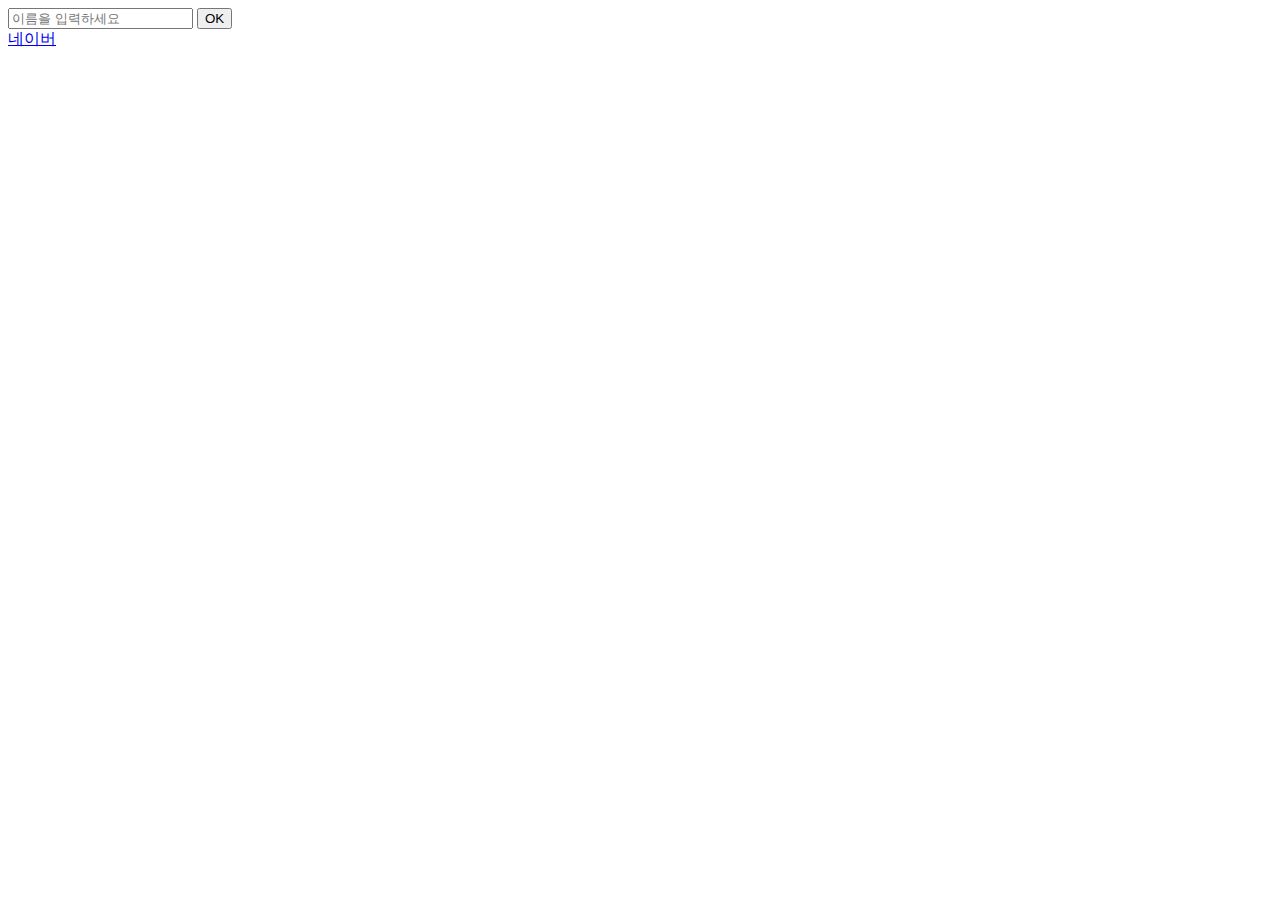
==== index.html @ 043b3f65 "Make a login menu with username & localStorage" ====
<!DOCTYPE html>
<html lang="en">
<head>
    <meta charset="UTF-8">
    <meta name="viewport" content="width=device-width, initial-scale=1.0">
    <link rel="stylesheet" href="style/style.css" />
    <title>MyPage</title>
</head>
<body>
    <form id="login-form" class="hidden">
        <input required maxlength="15" type="text" id="name" placeholder="이름을 입력하세요" />
        <button>OK</button>
    </form>

    <form id="hello-user" class="hidden">
        <h1></h1>
        <button>EXIT</button>
    </form>
    
    <a href="https://www.naver.com">네이버</a>
</body>
<script src="js/login_out.js"></script>
<script src="js/clock.js"></script>
</html>
---- style/style.css ----
.hidden {
    display: none;
}
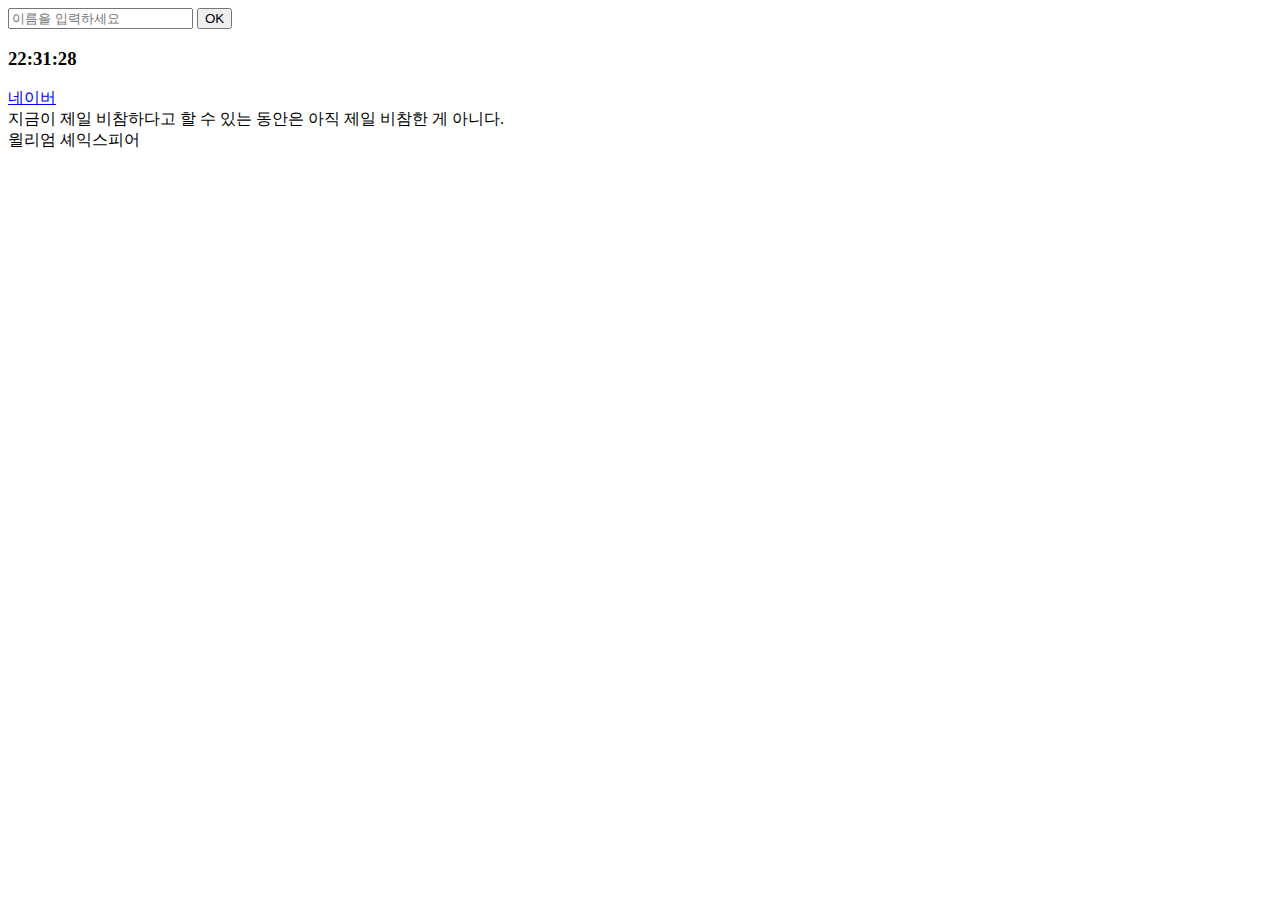
==== commit f123a61e: "quote update" ====
--- a/index.html
+++ b/index.html
@@ -6,6 +6,7 @@
     <link rel="stylesheet" href="style/style.css" />
     <title>MyPage</title>
 </head>
+
 <body>
     <form id="login-form" class="hidden">
         <input required maxlength="15" type="text" id="name" placeholder="이름을 입력하세요" />
@@ -17,8 +18,19 @@
         <button>EXIT</button>
     </form>
     
+    <div id="clock">
+        <h3>hh:mm:ss</h3>
+    </div>
     <a href="https://www.naver.com">네이버</a>
+
+    <div id="quote">
+        <span>quote</span>
+        <br />
+        <span>author</span>
+    </div>
 </body>
+
 <script src="js/login_out.js"></script>
 <script src="js/clock.js"></script>
+<script src="js/quotes.js"></script>
 </html>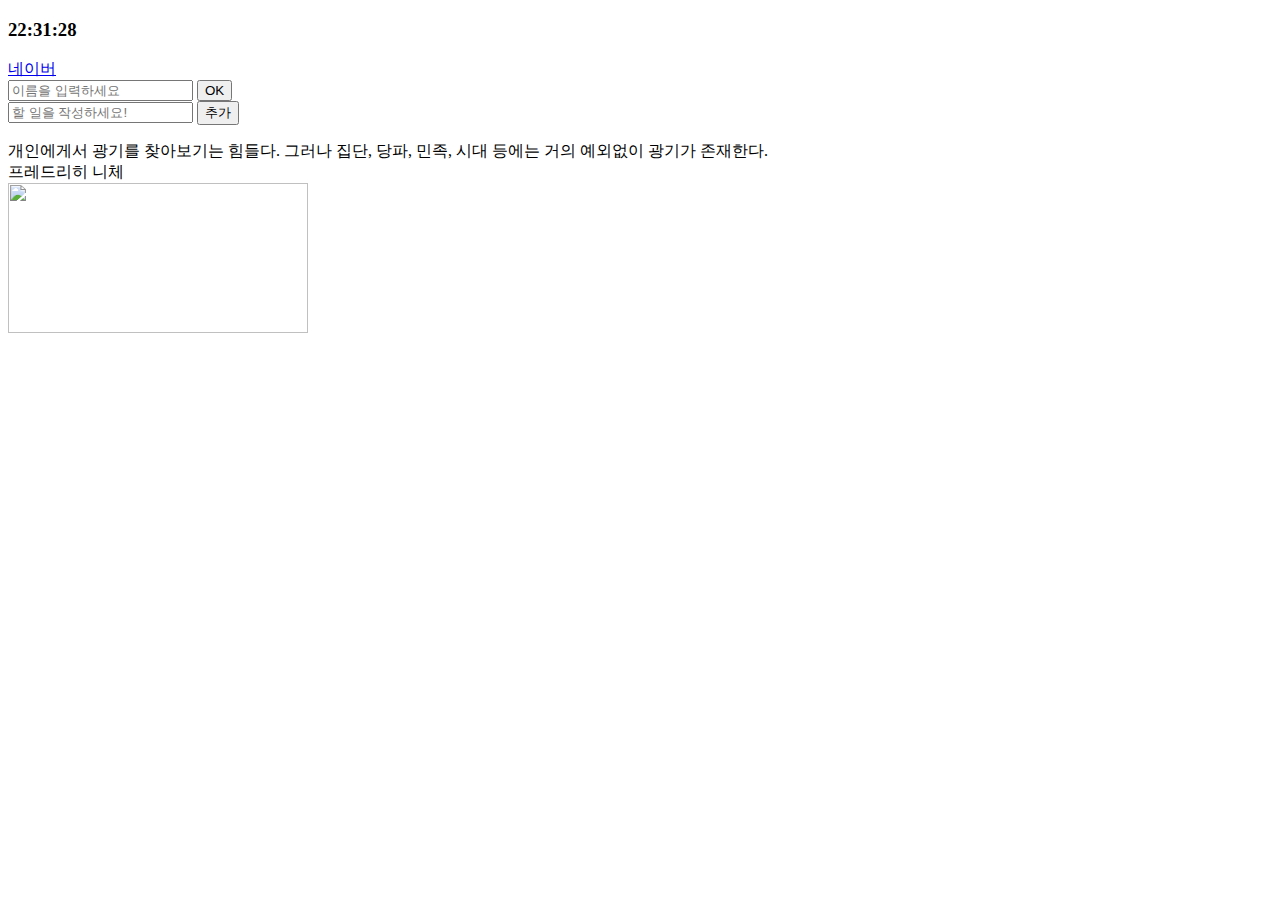
==== commit 1b562eb1: "background update" ====
--- a/index.html
+++ b/index.html
@@ -8,6 +8,12 @@
 </head>
 
 <body>
+    <div id="clock">
+        <h3>hh:mm:ss</h3>
+    </div>
+
+    <a href="https://www.naver.com">네이버</a>
+
     <form id="login-form" class="hidden">
         <input required maxlength="15" type="text" id="name" placeholder="이름을 입력하세요" />
         <button>OK</button>
@@ -18,19 +24,23 @@
         <button>EXIT</button>
     </form>
     
-    <div id="clock">
-        <h3>hh:mm:ss</h3>
-    </div>
-    <a href="https://www.naver.com">네이버</a>
+    <form id="todo-form">
+        <input required type="text" placeholder="할 일을 작성하세요!" />
+        <button>추가</button>
+    </form>
+    <ul id="todo-list"></ul>
 
     <div id="quote">
         <span>quote</span>
         <br />
         <span>author</span>
     </div>
+
+    <div id="background"></div>
 </body>
 
 <script src="js/login_out.js"></script>
 <script src="js/clock.js"></script>
 <script src="js/quotes.js"></script>
+<script src="js/background.js"></script>
 </html>--- a/style/style.css
+++ b/style/style.css
@@ -1,3 +1,8 @@
 .hidden {
     display: none;
+}
+
+#background img {
+    width: 300px;
+    height: 150px;
 }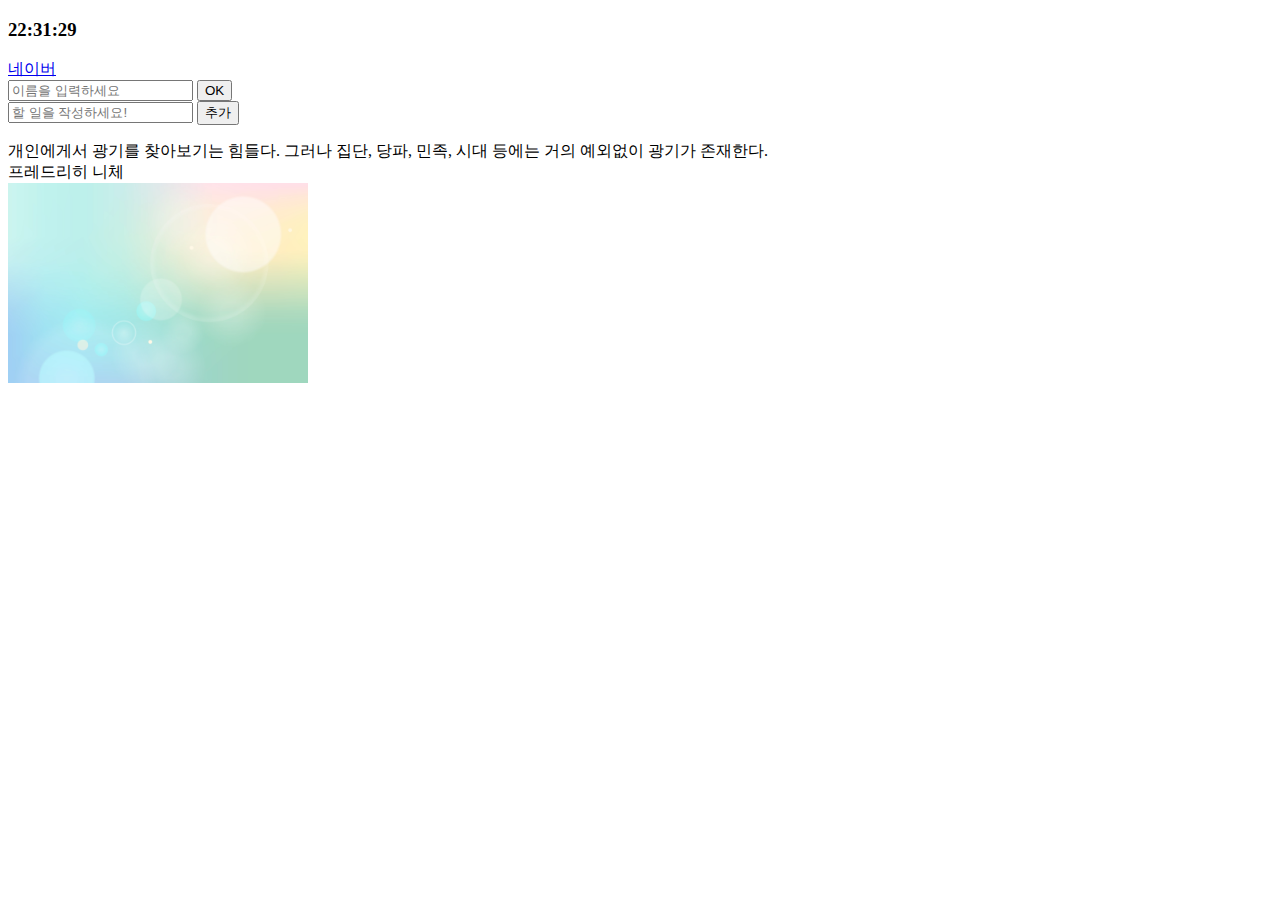
==== commit 37b50227: "to-dos add & delete with localStorage" ====
--- a/index.html
+++ b/index.html
@@ -43,4 +43,5 @@
 <script src="js/clock.js"></script>
 <script src="js/quotes.js"></script>
 <script src="js/background.js"></script>
+<script src="js/todo.js"></script>
 </html>--- a/style/style.css
+++ b/style/style.css
@@ -4,5 +4,5 @@
 
 #background img {
     width: 300px;
-    height: 150px;
+    height: 200px;
 }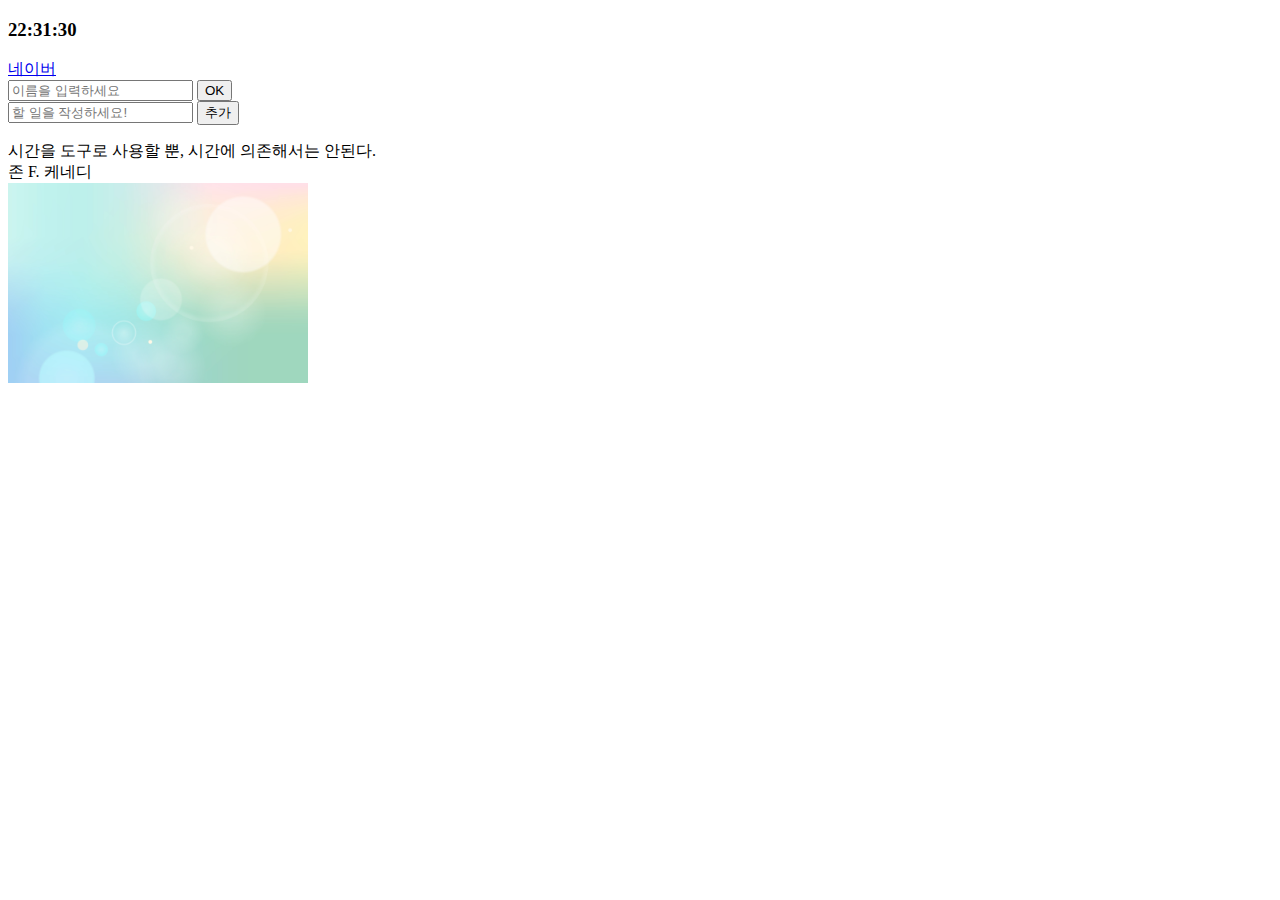
==== commit 219afdf0: "weather api update" ====
--- a/index.html
+++ b/index.html
@@ -35,6 +35,11 @@
         <br />
         <span>author</span>
     </div>
+    <div id ="weather">
+        <span></span>
+        <span></span>
+        <span></span>
+    </div>
 
     <div id="background"></div>
 </body>
@@ -44,4 +49,5 @@
 <script src="js/quotes.js"></script>
 <script src="js/background.js"></script>
 <script src="js/todo.js"></script>
-</html>+<script src="js/weather.js"></script>
+</html>
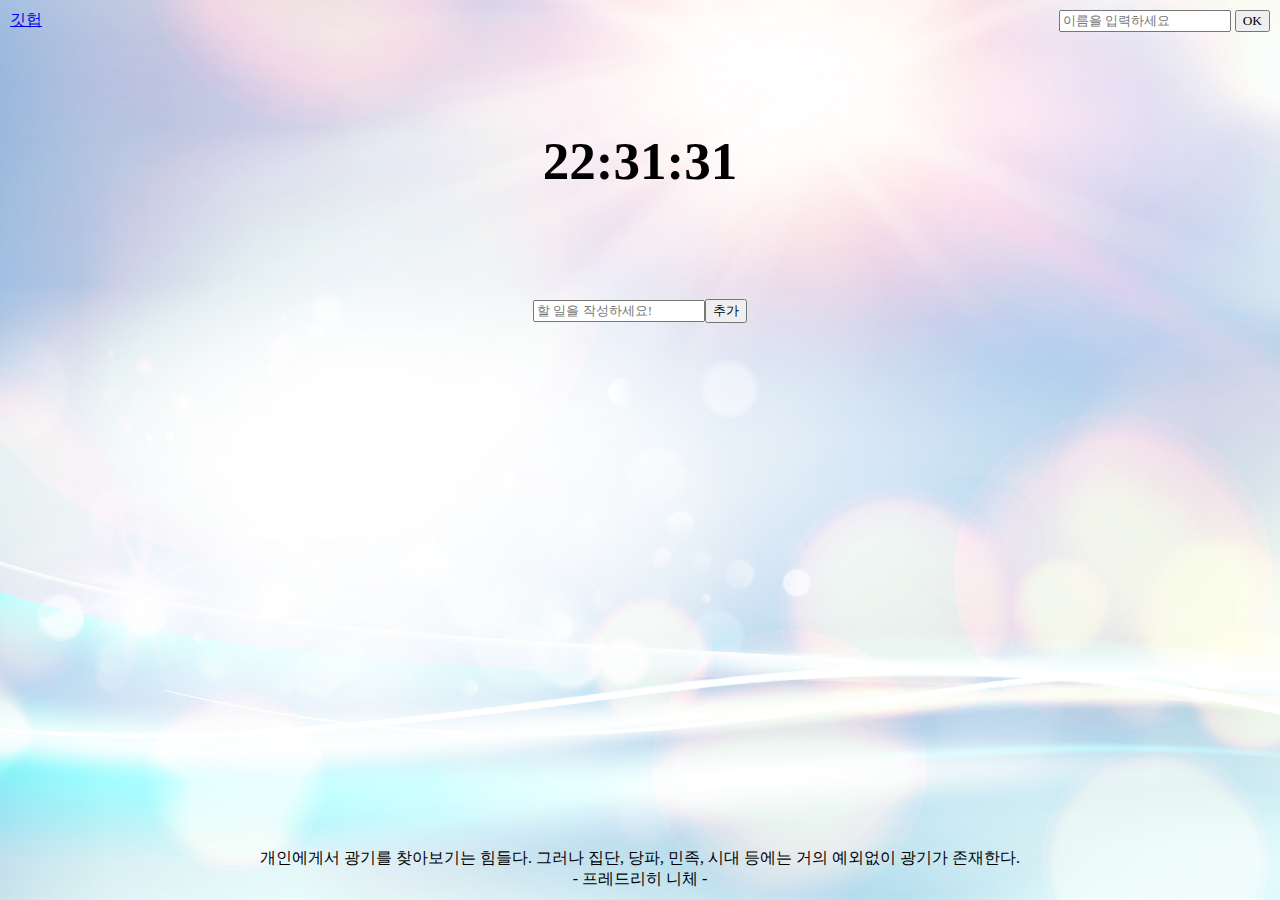
==== commit dffc3ceb: "약간의 css" ====
--- a/index.html
+++ b/index.html
@@ -8,46 +8,56 @@
 </head>
 
 <body>
-    <div id="clock">
-        <h3>hh:mm:ss</h3>
+    <div id="wrapper">
+        <header>
+            <div>
+                <a href="https://github.com/05Ri/Vanila_JS">깃헙</a>
+            </div>
+
+            <div>
+                <form id="login-form" class="hidden">
+                    <input required maxlength="15" type="text" id="name" placeholder="이름을 입력하세요" />
+                    <button>OK</button>
+                </form>
+                <form id="hello-user" class="hidden">
+                    <h4 style="display:inline"></h4>
+                    <button>EXIT</button>
+                </form>
+            </div>
+        </header>
+
+        <main>
+            <div id="clock">
+                <h5>hh:mm:ss</h5>
+            </div>
+
+            <div id ="weather">
+                <span></span>
+                <span></span>
+                <span></span>
+            </div>
+
+            <form id="todo-form">
+                <input required type="text" placeholder="할 일을 작성하세요!" />
+                <button>추가</button>
+            </form>
+            <ul id="todo-list"></ul>
+        </main>
     </div>
 
-    <a href="https://www.naver.com">네이버</a>
-
-    <form id="login-form" class="hidden">
-        <input required maxlength="15" type="text" id="name" placeholder="이름을 입력하세요" />
-        <button>OK</button>
-    </form>
-
-    <form id="hello-user" class="hidden">
-        <h1></h1>
-        <button>EXIT</button>
-    </form>
-    
-    <form id="todo-form">
-        <input required type="text" placeholder="할 일을 작성하세요!" />
-        <button>추가</button>
-    </form>
-    <ul id="todo-list"></ul>
-
-    <div id="quote">
-        <span>quote</span>
-        <br />
-        <span>author</span>
-    </div>
-    <div id ="weather">
-        <span></span>
-        <span></span>
-        <span></span>
-    </div>
-
-    <div id="background"></div>
+    <footer>
+        <div id="quote">
+            <span>quote</span>
+            <br />
+            <span>author</span>
+        </div>
+    </footer>
 </body>
 
+<script src="js/background.js"></script>
 <script src="js/login_out.js"></script>
 <script src="js/clock.js"></script>
 <script src="js/quotes.js"></script>
-<script src="js/background.js"></script>
 <script src="js/todo.js"></script>
 <script src="js/weather.js"></script>
 </html>
--- a/style/style.css
+++ b/style/style.css
@@ -1,8 +1,66 @@
+* {
+    font-family: "Calibri Light";
+}
+
 .hidden {
     display: none;
 }
 
-#background img {
-    width: 300px;
-    height: 200px;
-}+header {
+    display: flex;
+    justify-content: space-between;
+    margin: 10px;
+}
+
+body {
+    background-size: cover;
+    background-repeat: no-repeat;
+    background-position: center;
+    background-attachment: fixed;
+    margin: 0;
+    display: flex;
+    flex-direction: column;
+    min-height: 100vh;
+}
+
+
+#clock {
+    display: flex;
+    align-items: center;
+    justify-content: center;
+    font-size: 5vw;
+}
+
+#weather {
+    display: flex;
+    align-items: center;
+    justify-content: center;
+}
+
+#weather span {
+    padding: 10px;
+    font-size: 2vw;
+}
+
+#todo-form {
+    display: flex;
+    align-items: center;
+    justify-content: center;
+    font-size: 1vw;
+}
+
+#todo-list li {
+    display: flex;
+    align-items: center;
+    justify-content: center;
+    font-size: 1vw;
+}
+
+#wrapper{
+    flex: 1;
+}
+
+footer {
+    margin: 10px;
+    text-align: center;
+}
